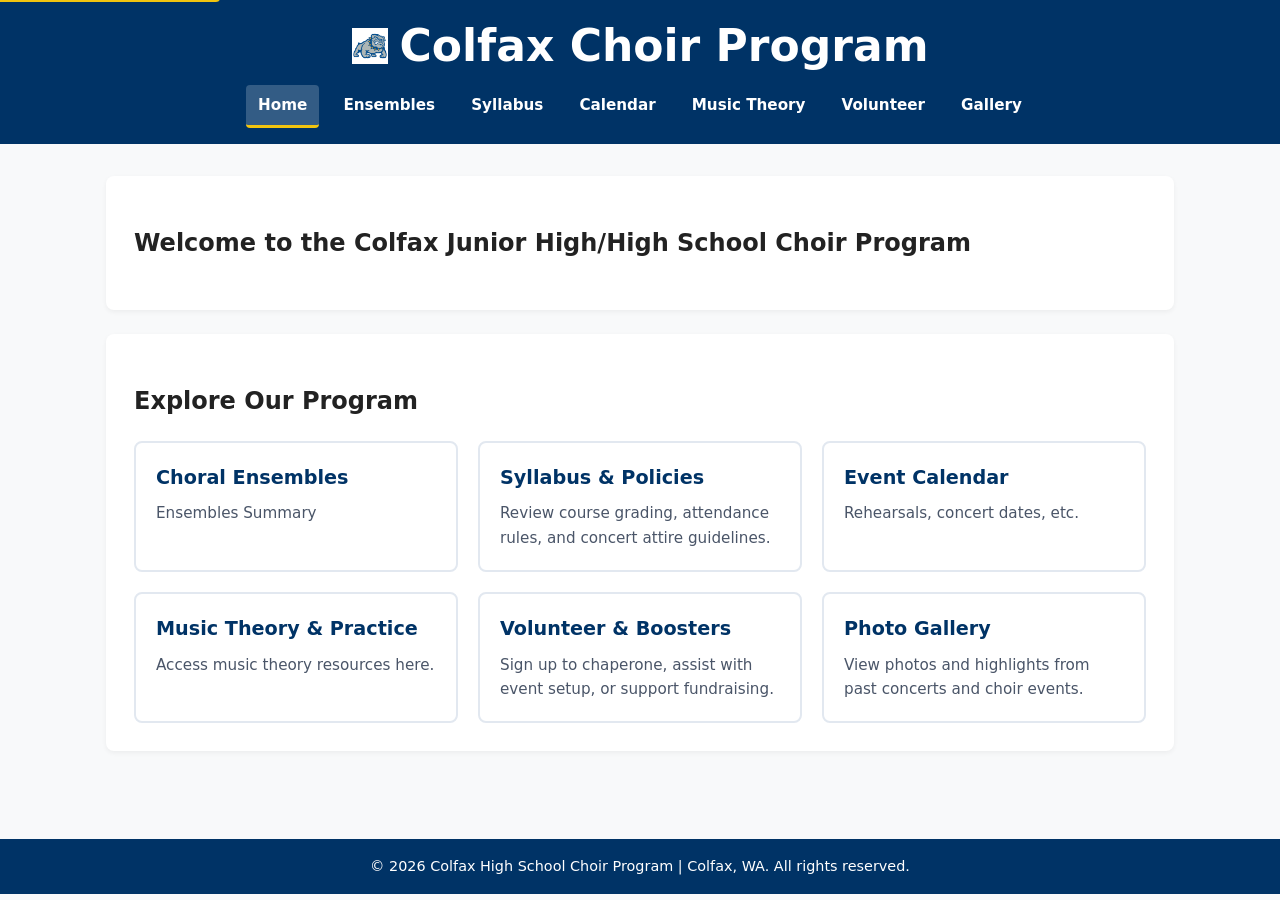
==== index.html @ 912bc324 "Adding Junior High to index" ====
<!DOCTYPE html>
<html lang="en">
<head>
    <meta charset="UTF-8">
    <meta name="viewport" content="width=device-width, initial-scale=1.0">

    <!-- SEO Optimization -->
    <title>Colfax High School Choir | Official Program & Ensembles</title>
    <meta name="description" content="Official website for the Colfax High School Choir Program. Explore our choral ensembles, concert calendar, syllabus, and music theory resources.">
    <meta name="keywords" content="Colfax High School Choir, Colfax Choirs, Colfax High School Music, Choral Ensembles">

    <link rel="stylesheet" href="css/styles.css?v=3">
</head>
<body>

<a href="#main-content" class="skip-link">Skip to main content</a>

<header>
    <div class="header-brand">
        <img src="assets/mascot.png" alt="Colfax High School Bulldog Mascot" class="header-logo">
        <h1>Colfax Choir Program</h1>
    </div>

    <nav>
        <ul>
            <li><a href="index.html" aria-current="page">Home</a></li>
            <li><a href="ensembles.html">Ensembles</a></li>
            <li><a href="syllabus.html">Syllabus</a></li>
            <li><a href="calendar.html">Calendar</a></li>
            <li><a href="resources.html">Music Theory</a></li>
            <li><a href="volunteer.html">Volunteer</a></li>
            <li><a href="gallery.html">Gallery</a></li>
        </ul>
    </nav>
</header>

<main id="main-content">
    <section class="hero">
        <h2>Welcome to the Colfax Junior High/High School Choir Program</h2>
    </section>

    <section>
        <h2>Explore Our Program</h2>
        <div class="page-nav-grid">
            <a href="ensembles.html" class="nav-card">
                <h3>Choral Ensembles</h3>
                <p>Ensembles Summary</p>
            </a>

            <a href="syllabus.html" class="nav-card">
                <h3>Syllabus & Policies</h3>
                <p>Review course grading, attendance rules, and concert attire guidelines.</p>
            </a>

            <a href="calendar.html" class="nav-card">
                <h3>Event Calendar</h3>
                <p>Rehearsals, concert dates, etc.</p>
            </a>

            <a href="resources.html" class="nav-card">
                <h3>Music Theory & Practice</h3>
                <p>Access music theory resources here.</p>
            </a>

            <a href="volunteer.html" class="nav-card">
                <h3>Volunteer & Boosters</h3>
                <p>Sign up to chaperone, assist with event setup, or support fundraising.</p>
            </a>

            <a href="gallery.html" class="nav-card">
                <h3>Photo Gallery</h3>
                <p>View photos and highlights from past concerts and choir events.</p>
            </a>
        </div>
    </section>
</main>

<footer>
    <p>&copy; 2026 Colfax High School Choir Program | Colfax, WA. All rights reserved.</p>
</footer>

<script src="js/script.js"></script>
</body>
</html>
---- css/styles.css ----
/* ==========================================================================
   1. CSS VARIABLES & THEME SETUP
   ========================================================================== */
:root {
  --primary-color: #003366;      /* Deep Navy Blue */
  --secondary-color: #f1c40f;    /* Warm Gold / Accent */
  --text-dark: #222222;          /* High contrast text */
  --bg-light: #f8f9fa;           /* Off-white page background */
  --white: #ffffff;
  --focus-ring: #ffbf47;         /* High-contrast focus outline */
  --max-width: 1100px;
}

/* ==========================================================================
   2. GLOBAL RESETS & ACCESSIBILITY
   ========================================================================== */
* {
  box-sizing: border-box;
}

body {
  margin: 0;
  padding: 0;
  font-family: system-ui, -apple-system, BlinkMacSystemFont, 'Segoe UI', Roboto, Oxygen, Ubuntu, Cantarell, sans-serif;
  line-height: 1.6;
  color: var(--text-dark);
  background-color: var(--bg-light);
}

/* Accessible Skip Link for Keyboard & Screen Reader Users */
.skip-link {
  position: absolute;
  top: -40px;
  left: 0;
  background: var(--secondary-color);
  color: #000000;
  padding: 8px 16px;
  z-index: 100;
  font-weight: bold;
  text-decoration: none;
  border-radius: 0 0 4px 0;
  transition: top 0.2s ease;
}

.skip-link:focus {
  top: 0;
  outline: 3px solid var(--text-dark);
}

/* ==========================================================================
   3. HEADER & BRANDING (Mascot + Title)
   ========================================================================== */
header {
  background-color: var(--primary-color);
  color: var(--white);
  padding: 1.25rem 1rem 1rem 1rem;
  text-align: center;
}

/* Flex container for Mascot + H1 */
.header-brand {
  display: flex;
  align-items: center;
  justify-content: center;
  gap: 12px;                  /* Spacing between logo and text */
  margin-bottom: 0.75rem;
}

/* Small mascot image */
.header-logo {
  height: 36px;
  max-height: 36px;
  width: auto;
  object-fit: contain;
  display: inline-block;
}

/* Header title with fluid sizing */
.header-brand h1 {
  font-size: clamp(2rem, 5vw, 2.75rem);
  color: var(--white);
  margin: 0;
  line-height: 1.2;
}

/* ==========================================================================
   4. NAVIGATION BAR
   ========================================================================== */
nav {
  margin-top: 0.5rem;
}

nav ul {
  list-style: none;
  padding: 0;
  margin: 0;
  display: flex;
  flex-wrap: wrap;             /* Mobile wrap handling */
  justify-content: center;
  gap: 0.25rem 0.75rem;
}

nav a {
  color: var(--white);
  text-decoration: none;
  font-weight: 600;
  font-size: 0.95rem;
  padding: 0.5rem 0.75rem;     /* Accessible touch target size */
  border-radius: 4px;
  display: inline-block;
  transition: background-color 0.2s ease, color 0.2s ease;
}

/* Hover state */
nav a:hover {
  background-color: rgba(255, 255, 255, 0.15);
  color: var(--secondary-color);
  text-decoration: underline;
}

/* Active focus-visible state for keyboard users */
nav a:focus-visible {
  outline: 3px solid var(--focus-ring);
  outline-offset: 2px;
  background-color: rgba(255, 255, 255, 0.2);
}

/* Active Page Indicator (via aria-current="page") */
nav a[aria-current="page"] {
  background-color: rgba(255, 255, 255, 0.2);
  border-bottom: 3px solid var(--secondary-color);
}

/* ==========================================================================
   5. MAIN CONTENT & HERO
   ========================================================================== */
main {
  max-width: var(--max-width);
  margin: 0 auto;
  padding: 2rem 1rem;
}

/* Section styling */
section {
  background-color: var(--white);
  padding: 1.75rem;
  border-radius: 8px;
  box-shadow: 0 2px 5px rgba(0, 0, 0, 0.05);
  margin-bottom: 1.5rem;
}

/* ==========================================================================
   6. HOME PAGE NAVIGATION CARDS & ENSEMBLE GRIDS
   ========================================================================== */
.page-nav-grid,
.ensemble-grid {
  display: grid;
  grid-template-columns: repeat(auto-fit, minmax(280px, 1fr));
  gap: 1.25rem;
  margin-top: 1rem;
}

.nav-card,
.ensemble-card {
  display: block;
  background-color: var(--white);
  border: 2px solid #e2e8f0;
  border-radius: 8px;
  padding: 1.25rem;
  text-decoration: none;
  color: var(--text-dark);
  transition: transform 0.2s ease, border-color 0.2s ease, box-shadow 0.2s ease;
}

.nav-card h3,
.ensemble-card h3 {
  margin-top: 0;
  margin-bottom: 0.5rem;
  color: var(--primary-color);
  font-size: 1.2rem;
}

.nav-card p,
.ensemble-card p {
  margin: 0;
  font-size: 0.95rem;
  color: #4a5568;
}

/* Hover and Focus interaction for cards */
.nav-card:hover,
.ensemble-card:hover {
  transform: translateY(-3px);
  border-color: var(--primary-color);
  box-shadow: 0 4px 12px rgba(0, 0, 0, 0.08);
}

.nav-card:focus-visible,
.ensemble-card:focus-visible {
  outline: 3px solid var(--focus-ring);
  outline-offset: 2px;
}

/* ==========================================================================
   7. GOOGLE EMBEDS (CALENDAR, FORMS, GALLERY)
   ========================================================================== */
.calendar-container,
.form-container,
.gallery-container {
  width: 100%;
  max-width: 100%;
  margin-top: 1.5rem;
  background-color: var(--white);
  border: 1px solid #e2e8f0;
  border-radius: 8px;
  overflow: hidden;
  box-shadow: 0 2px 8px rgba(0, 0, 0, 0.05);
}

.calendar-container iframe,
.form-container iframe,
.gallery-container iframe {
  display: block;
  width: 100%;
  border: none;
}

/* ==========================================================================
   8. FOOTER
   ========================================================================== */
footer {
  background-color: var(--primary-color);
  color: var(--white);
  text-align: center;
  padding: 1rem;
  font-size: 0.9rem;
  margin-top: 2rem;
}

footer p {
  margin: 0;
}
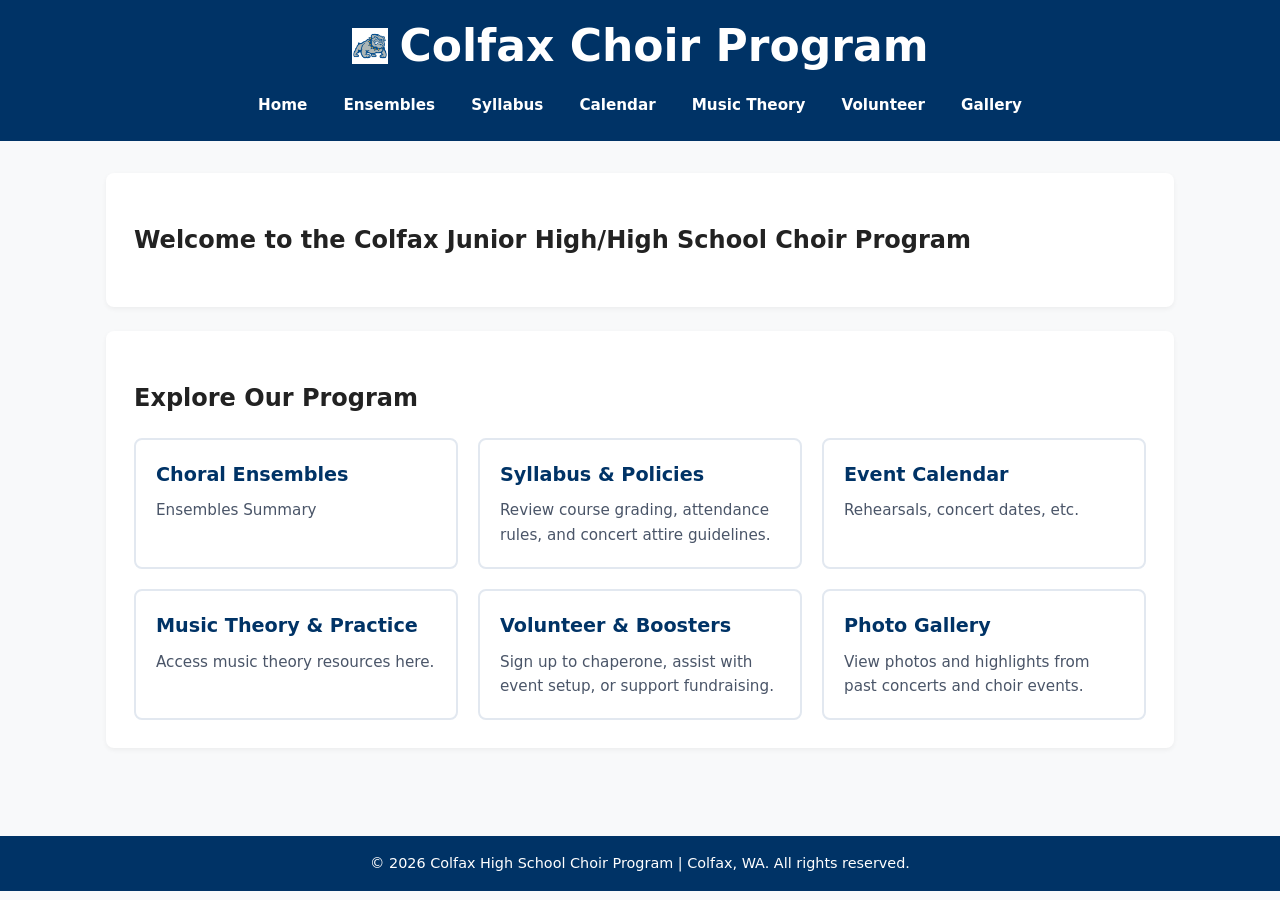
==== commit 69a4fb0a: "Remove main content indicator" ====
--- a/index.html
+++ b/index.html
@@ -12,8 +12,6 @@
     <link rel="stylesheet" href="css/styles.css?v=3">
 </head>
 <body>
-
-<a href="#main-content" class="skip-link">Skip to main content</a>
 
 <header>
     <div class="header-brand">
--- a/css/styles.css
+++ b/css/styles.css
@@ -125,11 +125,6 @@
   background-color: rgba(255, 255, 255, 0.2);
 }
 
-/* Active Page Indicator (via aria-current="page") */
-nav a[aria-current="page"] {
-  background-color: rgba(255, 255, 255, 0.2);
-  border-bottom: 3px solid var(--secondary-color);
-}
 
 /* ==========================================================================
    5. MAIN CONTENT & HERO
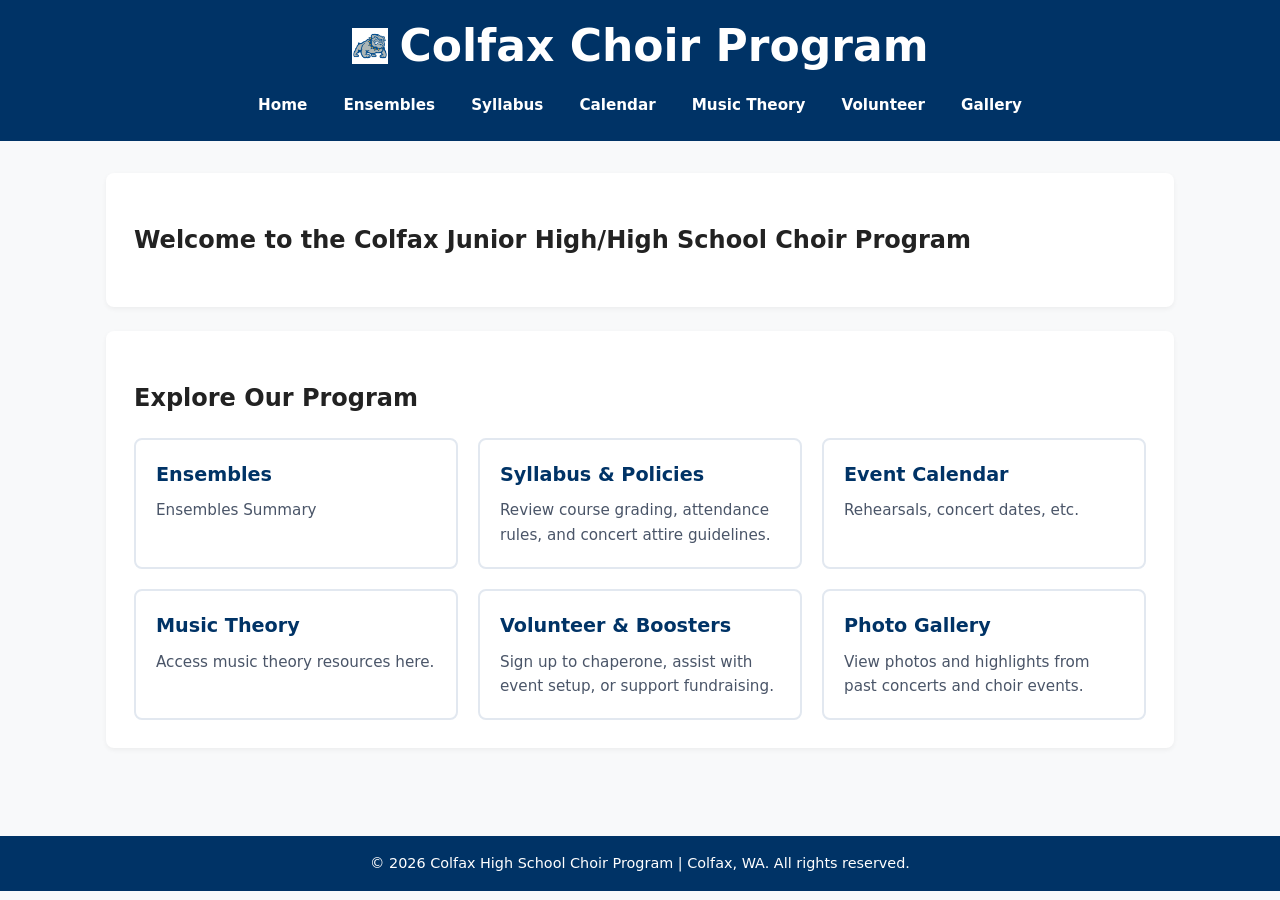
==== commit 82bfee99: "section name changes" ====
--- a/index.html
+++ b/index.html
@@ -41,7 +41,7 @@
         <h2>Explore Our Program</h2>
         <div class="page-nav-grid">
             <a href="ensembles.html" class="nav-card">
-                <h3>Choral Ensembles</h3>
+                <h3>Ensembles</h3>
                 <p>Ensembles Summary</p>
             </a>
 
@@ -56,7 +56,7 @@
             </a>
 
             <a href="resources.html" class="nav-card">
-                <h3>Music Theory & Practice</h3>
+                <h3>Music Theory</h3>
                 <p>Access music theory resources here.</p>
             </a>
 
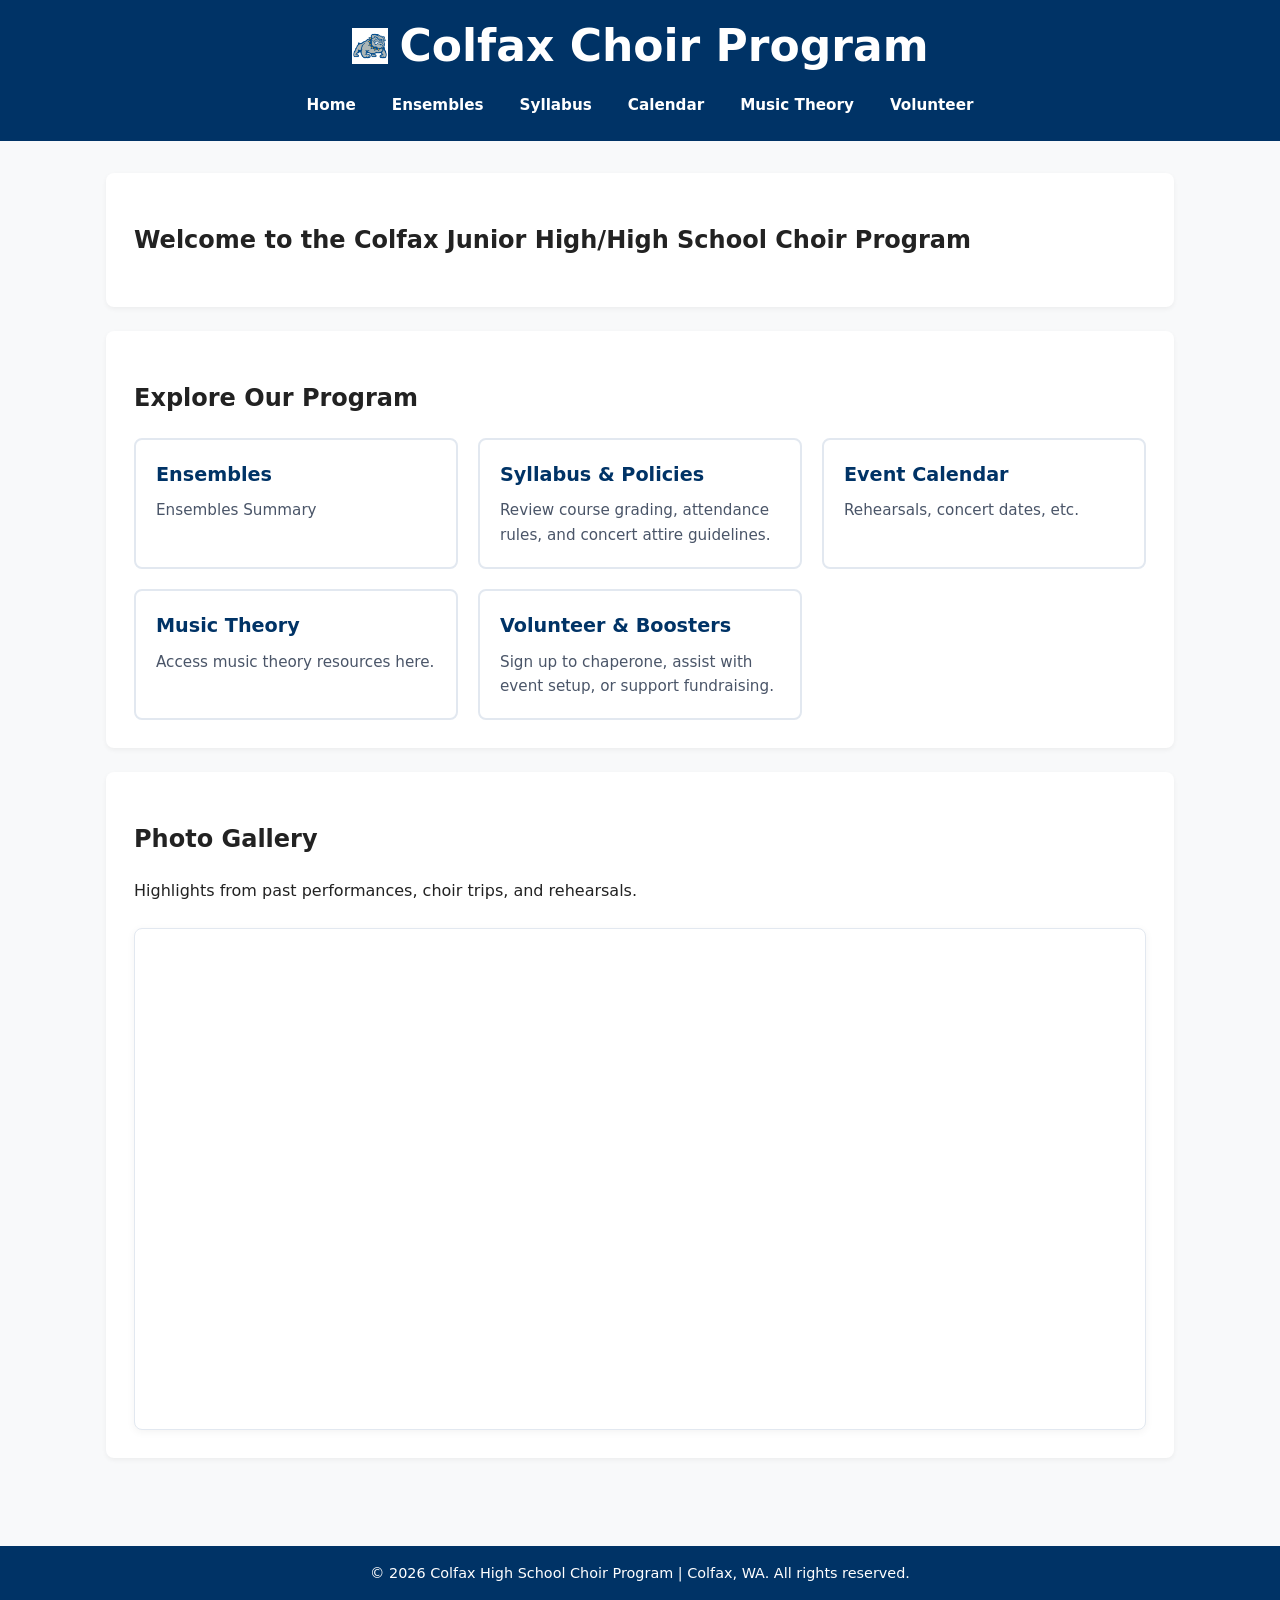
==== commit bf8a105b: "move slideshow to main page, update ensembles" ====
--- a/index.html
+++ b/index.html
@@ -27,7 +27,6 @@
             <li><a href="calendar.html">Calendar</a></li>
             <li><a href="resources.html">Music Theory</a></li>
             <li><a href="volunteer.html">Volunteer</a></li>
-            <li><a href="gallery.html">Gallery</a></li>
         </ul>
     </nav>
 </header>
@@ -64,11 +63,23 @@
                 <h3>Volunteer & Boosters</h3>
                 <p>Sign up to chaperone, assist with event setup, or support fundraising.</p>
             </a>
+        </div>
+    </section>
 
-            <a href="gallery.html" class="nav-card">
-                <h3>Photo Gallery</h3>
-                <p>View photos and highlights from past concerts and choir events.</p>
-            </a>
+    <!-- Photo Gallery Slideshow Section -->
+    <section>
+        <h2>Photo Gallery</h2>
+        <p>Highlights from past performances, choir trips, and rehearsals.</p>
+
+        <!-- Google Slides Embed -->
+        <div class="gallery-container">
+            <iframe
+                    src="https://docs.google.com/presentation/d/e/2PACX-1vQGn3jG0v_QLhsBY6eTiVXJcnxET_iDCn4xwviMShBzTZd_gsCoPCA0DTibwPuSUlZ89W0RWrEpMDcu/pubembed?start=true&loop=true&delayms=3000"
+                    width="100%"
+                    height="500"
+                    title="Colfax Choir Photo Slideshow">
+                Loading photo gallery slideshow…
+            </iframe>
         </div>
     </section>
 </main>
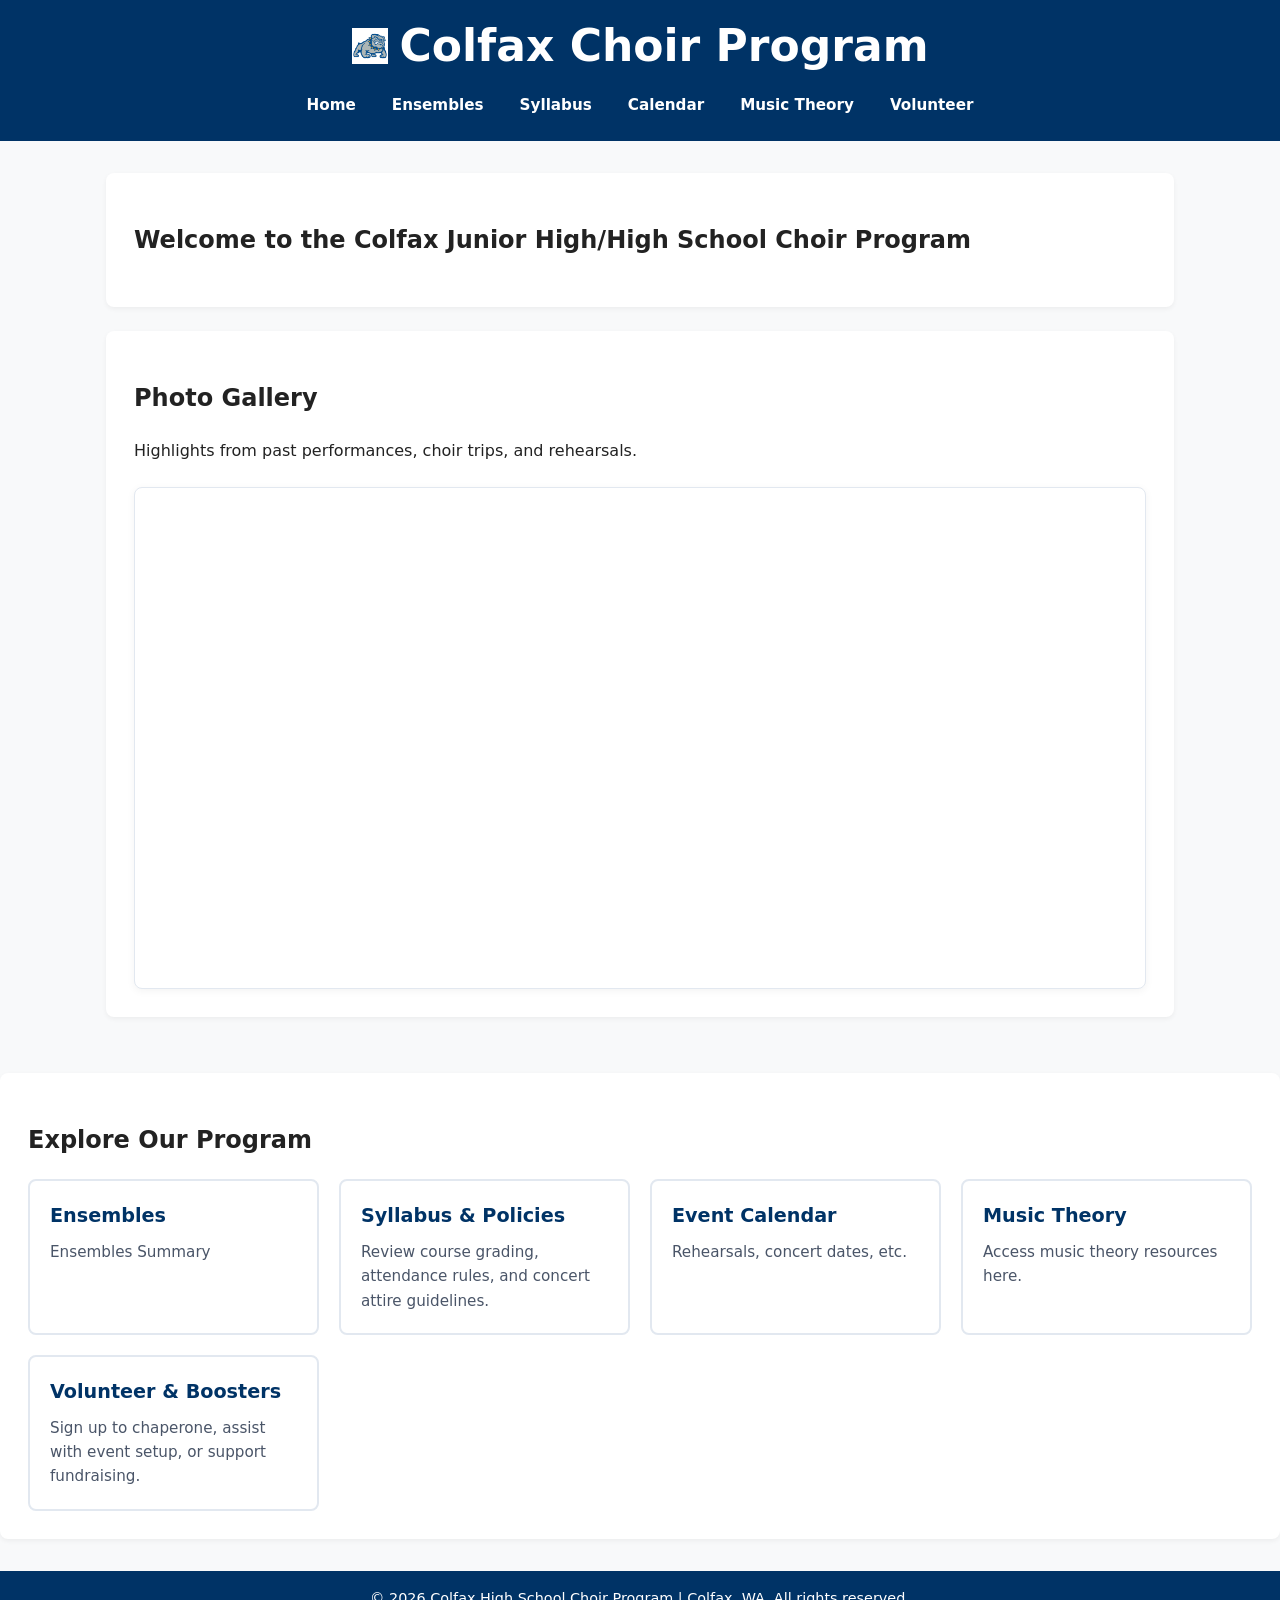
==== commit a06fdb1e: "main page restructure" ====
--- a/index.html
+++ b/index.html
@@ -36,6 +36,24 @@
         <h2>Welcome to the Colfax Junior High/High School Choir Program</h2>
     </section>
 
+    <!-- Photo Gallery Slideshow Section -->
+    <section>
+        <h2>Photo Gallery</h2>
+        <p>Highlights from past performances, choir trips, and rehearsals.</p>
+
+        <!-- Google Slides Embed -->
+        <div class="gallery-container">
+            <iframe
+                    src="https://docs.google.com/presentation/d/e/2PACX-1vQGn3jG0v_QLhsBY6eTiVXJcnxET_iDCn4xwviMShBzTZd_gsCoPCA0DTibwPuSUlZ89W0RWrEpMDcu/pubembed?start=true&loop=true&delayms=3000"
+                    width="100%"
+                    height="500"
+                    title="Colfax Choir Photo Slideshow">
+                Loading photo gallery slideshow…
+            </iframe>
+        </div>
+    </section>
+</main>
+
     <section>
         <h2>Explore Our Program</h2>
         <div class="page-nav-grid">
@@ -66,24 +84,6 @@
         </div>
     </section>
 
-    <!-- Photo Gallery Slideshow Section -->
-    <section>
-        <h2>Photo Gallery</h2>
-        <p>Highlights from past performances, choir trips, and rehearsals.</p>
-
-        <!-- Google Slides Embed -->
-        <div class="gallery-container">
-            <iframe
-                    src="https://docs.google.com/presentation/d/e/2PACX-1vQGn3jG0v_QLhsBY6eTiVXJcnxET_iDCn4xwviMShBzTZd_gsCoPCA0DTibwPuSUlZ89W0RWrEpMDcu/pubembed?start=true&loop=true&delayms=3000"
-                    width="100%"
-                    height="500"
-                    title="Colfax Choir Photo Slideshow">
-                Loading photo gallery slideshow…
-            </iframe>
-        </div>
-    </section>
-</main>
-
 <footer>
     <p>&copy; 2026 Colfax High School Choir Program | Colfax, WA. All rights reserved.</p>
 </footer>
--- a/css/styles.css
+++ b/css/styles.css
@@ -155,7 +155,43 @@
   margin-top: 1rem;
 }
 
-.nav-card,
+/* Homepage Navigation Cards (Keep border hover effect) */
+.nav-card {
+  display: block;
+  background-color: var(--white);
+  border: 2px solid #e2e8f0;
+  border-radius: 8px;
+  padding: 1.25rem;
+  text-decoration: none;
+  color: var(--text-dark);
+  transition: transform 0.2s ease, border-color 0.2s ease, box-shadow 0.2s ease;
+}
+
+.nav-card h3 {
+  margin-top: 0;
+  margin-bottom: 0.5rem;
+  color: var(--primary-color);
+  font-size: 1.2rem;
+}
+
+.nav-card p {
+  margin: 0;
+  font-size: 0.95rem;
+  color: #4a5568;
+}
+
+.nav-card:hover {
+  transform: translateY(-3px);
+  border-color: var(--primary-color); /* Changes border color on hover */
+  box-shadow: 0 4px 12px rgba(0, 0, 0, 0.08);
+}
+
+.nav-card:focus-visible {
+  outline: 3px solid var(--focus-ring);
+  outline-offset: 2px;
+}
+
+/* Ensemble Cards (No border color change on hover) */
 .ensemble-card {
   display: block;
   background-color: var(--white);
@@ -164,10 +200,9 @@
   padding: 1.25rem;
   text-decoration: none;
   color: var(--text-dark);
-  transition: transform 0.2s ease, border-color 0.2s ease, box-shadow 0.2s ease;
-}
-
-.nav-card h3,
+  transition: transform 0.2s ease, box-shadow 0.2s ease; /* Excludes border-color */
+}
+
 .ensemble-card h3 {
   margin-top: 0;
   margin-bottom: 0.5rem;
@@ -175,22 +210,18 @@
   font-size: 1.2rem;
 }
 
-.nav-card p,
 .ensemble-card p {
   margin: 0;
   font-size: 0.95rem;
   color: #4a5568;
 }
 
-/* Hover and Focus interaction for cards */
-.nav-card:hover,
 .ensemble-card:hover {
   transform: translateY(-3px);
-  border-color: var(--primary-color);
+  border: 2px solid #e2e8f0; /* Locks the border color so it doesn't change */
   box-shadow: 0 4px 12px rgba(0, 0, 0, 0.08);
 }
 
-.nav-card:focus-visible,
 .ensemble-card:focus-visible {
   outline: 3px solid var(--focus-ring);
   outline-offset: 2px;
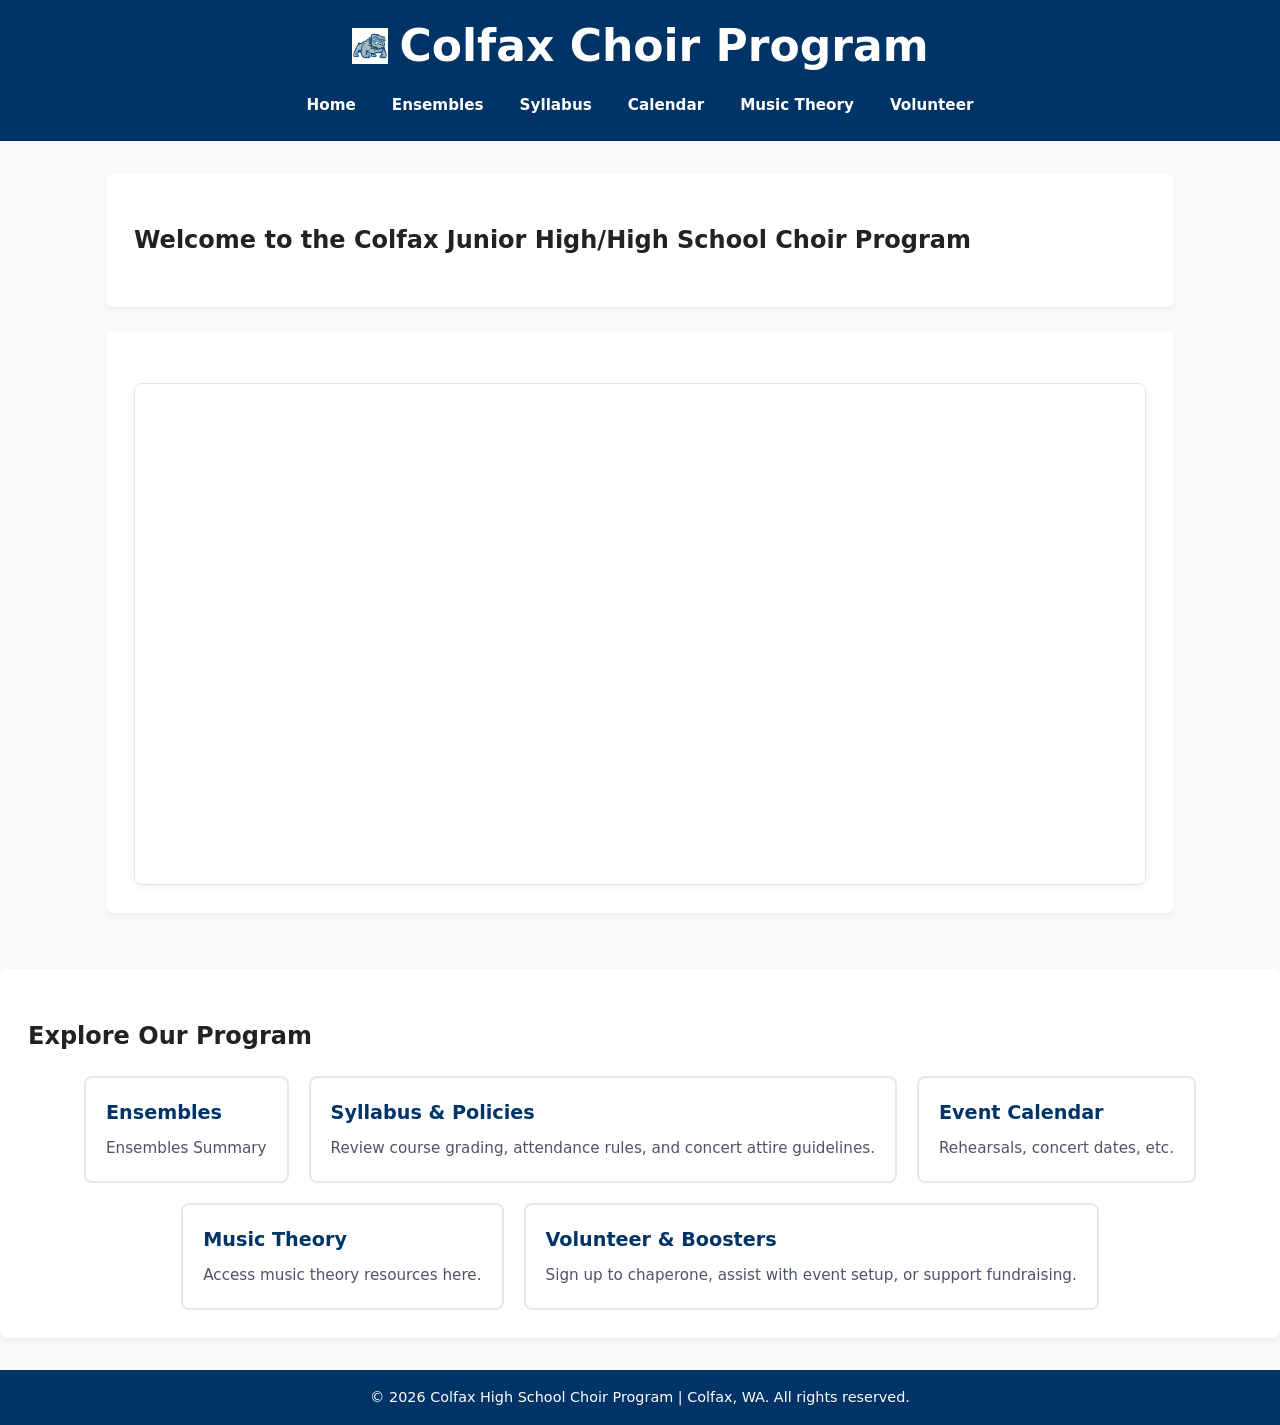
==== commit eacf0eca: "more layout changes main page" ====
--- a/index.html
+++ b/index.html
@@ -38,9 +38,6 @@
 
     <!-- Photo Gallery Slideshow Section -->
     <section>
-        <h2>Photo Gallery</h2>
-        <p>Highlights from past performances, choir trips, and rehearsals.</p>
-
         <!-- Google Slides Embed -->
         <div class="gallery-container">
             <iframe
--- a/css/styles.css
+++ b/css/styles.css
@@ -149,13 +149,14 @@
    ========================================================================== */
 .page-nav-grid,
 .ensemble-grid {
-  display: grid;
-  grid-template-columns: repeat(auto-fit, minmax(280px, 1fr));
+  display: flex;
+  flex-wrap: wrap;
+  justify-content: center;
   gap: 1.25rem;
   margin-top: 1rem;
 }
 
-/* Homepage Navigation Cards (Keep border hover effect) */
+/* Homepage Navigation Cards */
 .nav-card {
   display: block;
   background-color: var(--white);
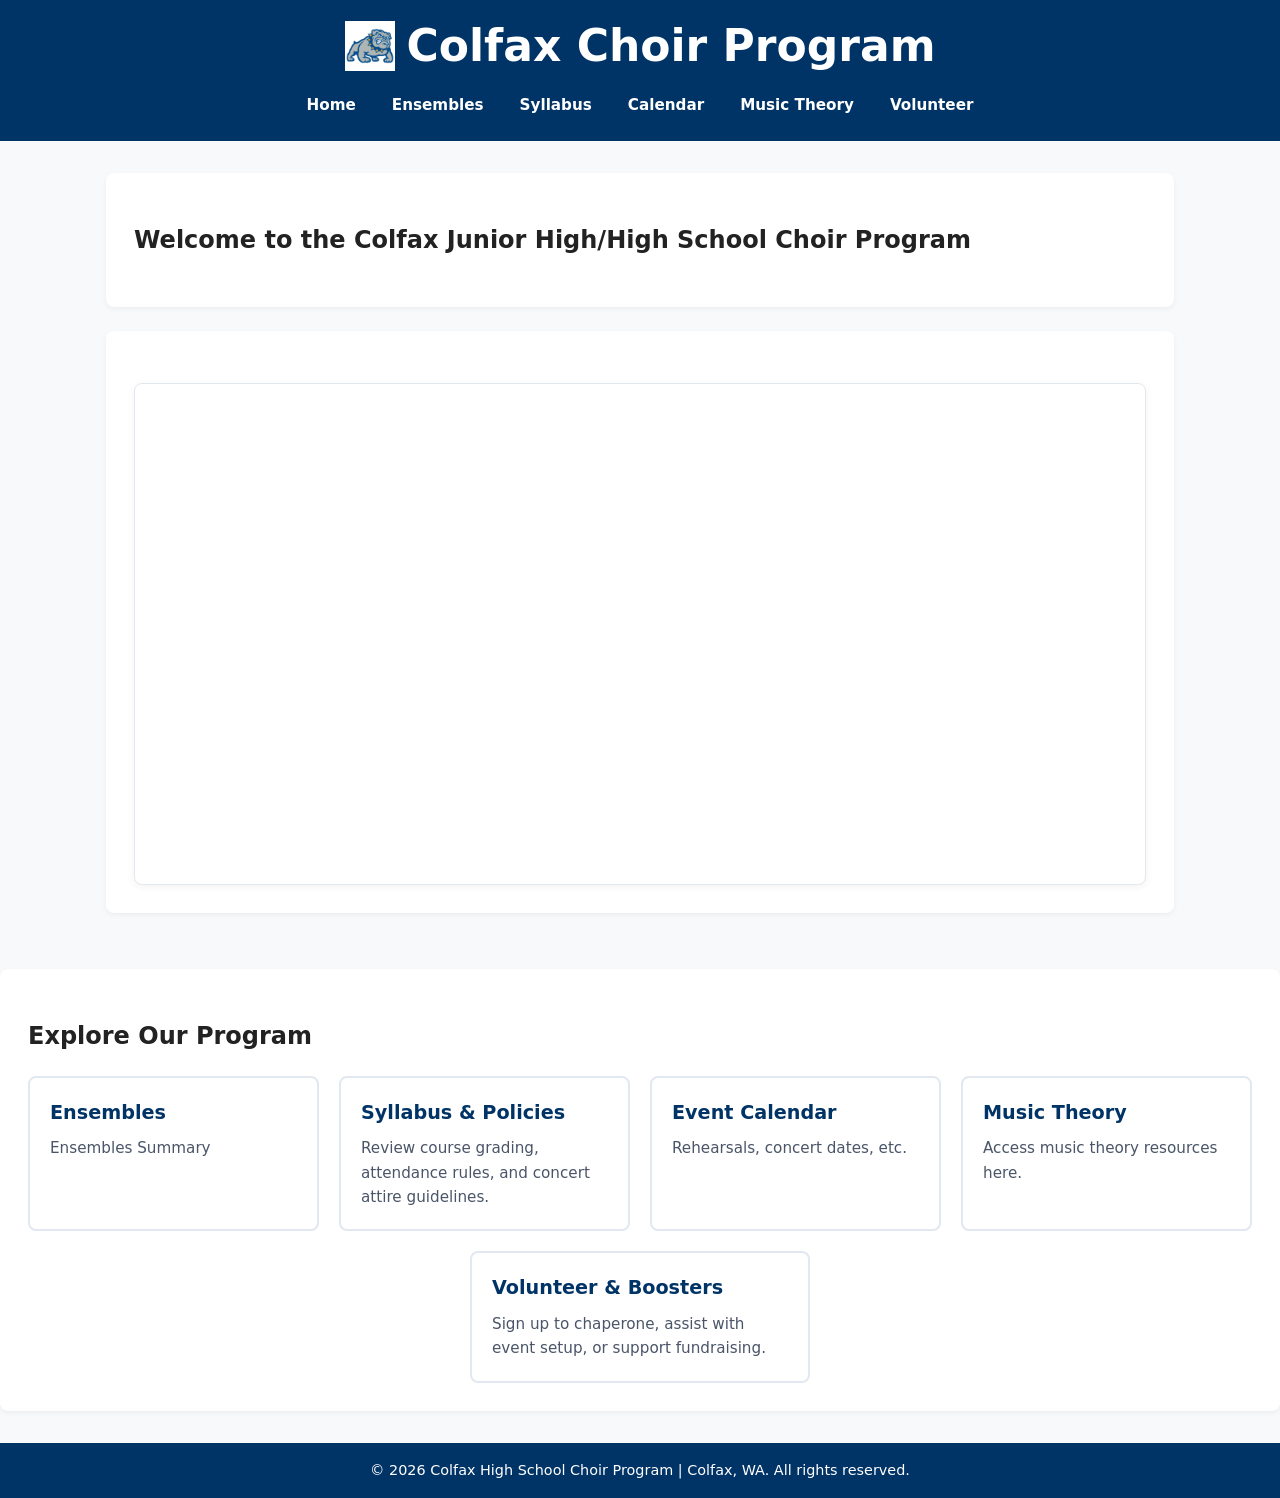
==== commit 401acbee: "mascot size change" ====
--- a/index.html
+++ b/index.html
@@ -4,7 +4,6 @@
     <meta charset="UTF-8">
     <meta name="viewport" content="width=device-width, initial-scale=1.0">
 
-    <!-- SEO Optimization -->
     <title>Colfax High School Choir | Official Program & Ensembles</title>
     <meta name="description" content="Official website for the Colfax High School Choir Program. Explore our choral ensembles, concert calendar, syllabus, and music theory resources.">
     <meta name="keywords" content="Colfax High School Choir, Colfax Choirs, Colfax High School Music, Choral Ensembles">
--- a/css/styles.css
+++ b/css/styles.css
@@ -68,8 +68,8 @@
 
 /* Small mascot image */
 .header-logo {
-  height: 36px;
-  max-height: 36px;
+  height: 50px;
+  max-height: 50px;
   width: auto;
   object-fit: contain;
   display: inline-block;
@@ -147,17 +147,25 @@
 /* ==========================================================================
    6. HOME PAGE NAVIGATION CARDS & ENSEMBLE GRIDS
    ========================================================================== */
-.page-nav-grid,
-.ensemble-grid {
+.page-nav-grid {
   display: flex;
   flex-wrap: wrap;
-  justify-content: center;
+  justify-content: center; /* Centers all cards, including the final row */
   gap: 1.25rem;
   margin-top: 1rem;
 }
 
+.ensemble-grid {
+  display: grid;
+  grid-template-columns: repeat(auto-fit, minmax(280px, 1fr));
+  gap: 1.25rem;
+  margin-top: 1rem;
+}
+
 /* Homepage Navigation Cards */
 .nav-card {
+  flex: 1 1 280px;         /* Allows cards to grow/shrink */
+  max-width: 340px;        /* Keeps the bottom 2 cards from stretching too wide */
   display: block;
   background-color: var(--white);
   border: 2px solid #e2e8f0;
@@ -183,7 +191,7 @@
 
 .nav-card:hover {
   transform: translateY(-3px);
-  border-color: var(--primary-color); /* Changes border color on hover */
+  border-color: var(--primary-color);
   box-shadow: 0 4px 12px rgba(0, 0, 0, 0.08);
 }
 
@@ -192,7 +200,7 @@
   outline-offset: 2px;
 }
 
-/* Ensemble Cards (No border color change on hover) */
+/* Ensemble Cards */
 .ensemble-card {
   display: block;
   background-color: var(--white);
@@ -201,7 +209,7 @@
   padding: 1.25rem;
   text-decoration: none;
   color: var(--text-dark);
-  transition: transform 0.2s ease, box-shadow 0.2s ease; /* Excludes border-color */
+  transition: transform 0.2s ease, box-shadow 0.2s ease;
 }
 
 .ensemble-card h3 {
@@ -219,7 +227,7 @@
 
 .ensemble-card:hover {
   transform: translateY(-3px);
-  border: 2px solid #e2e8f0; /* Locks the border color so it doesn't change */
+  border: 2px solid #e2e8f0;
   box-shadow: 0 4px 12px rgba(0, 0, 0, 0.08);
 }
 
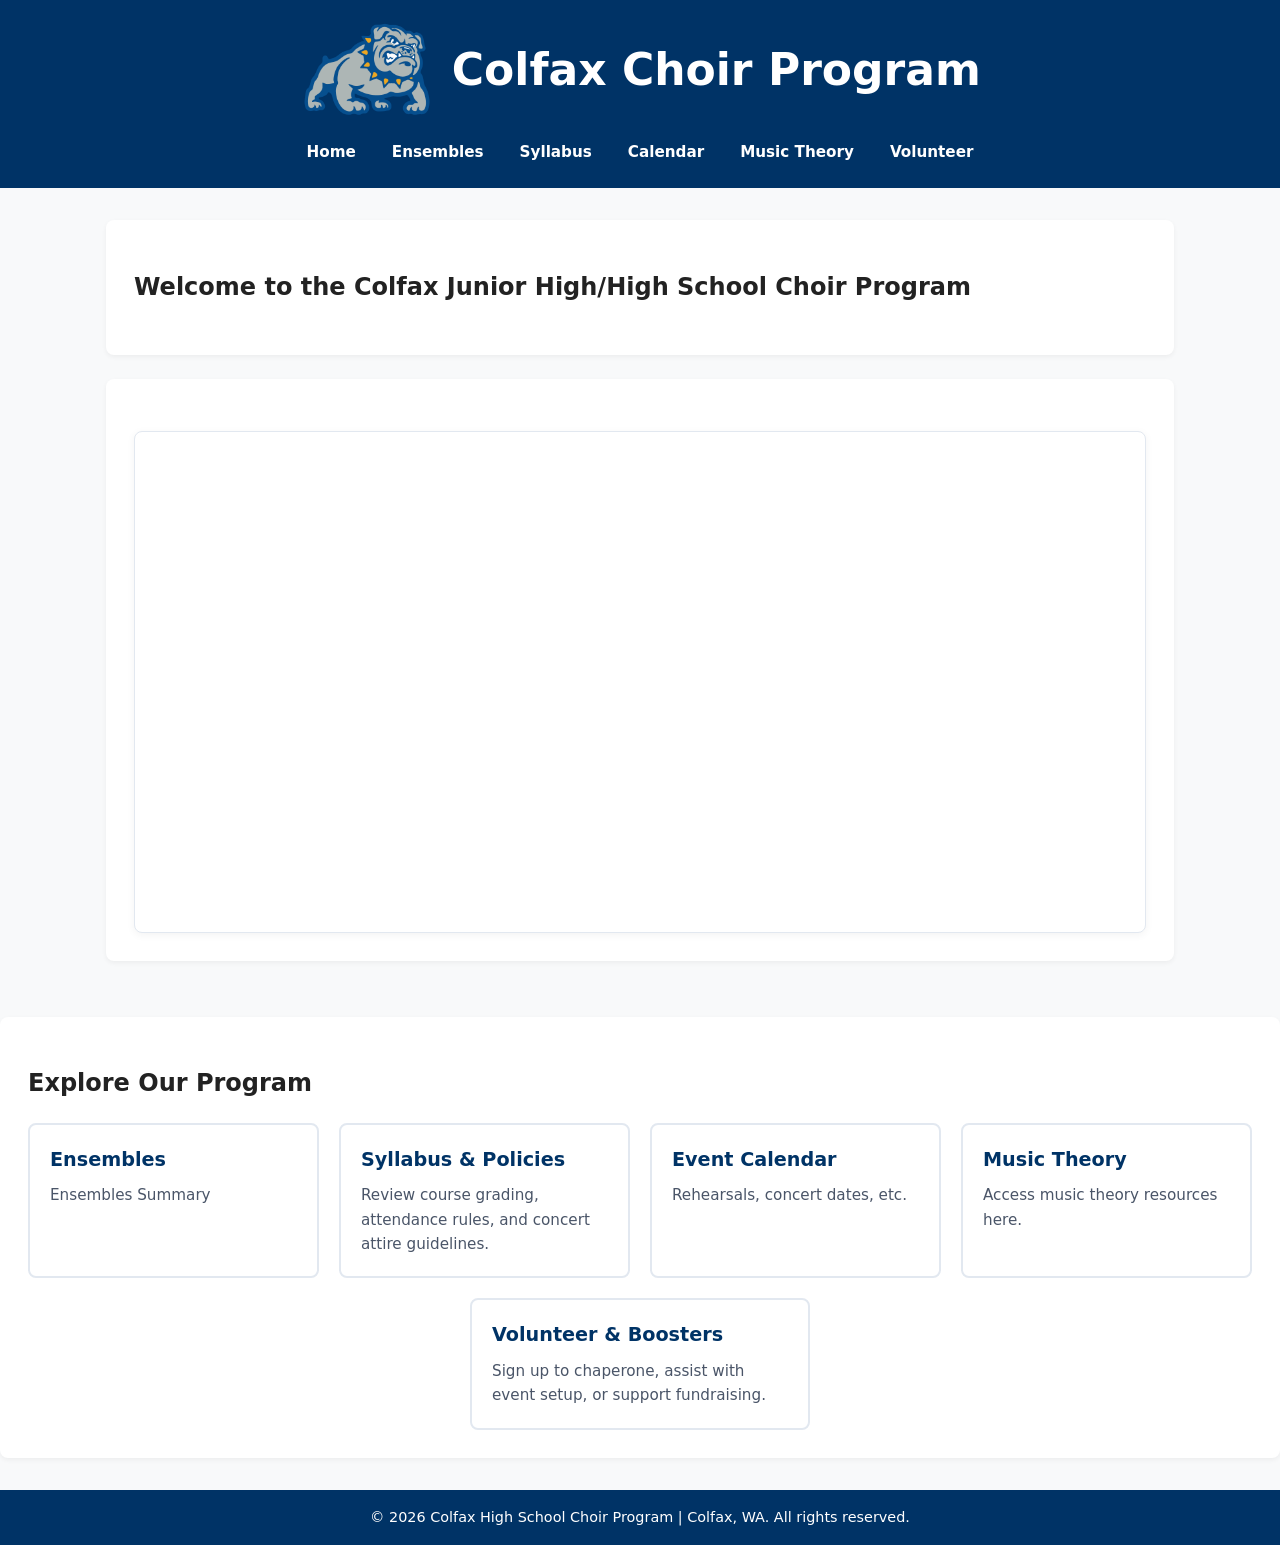
==== commit 299ed2bc: "change mascot" ====
--- a/index.html
+++ b/index.html
@@ -14,7 +14,7 @@
 
 <header>
     <div class="header-brand">
-        <img src="assets/mascot.png" alt="Colfax High School Bulldog Mascot" class="header-logo">
+        <img src="assets/colfax-mascot-clear.png" alt="Colfax High School Bulldog Mascot" class="header-logo">
         <h1>Colfax Choir Program</h1>
     </div>
 
--- a/css/styles.css
+++ b/css/styles.css
@@ -68,8 +68,8 @@
 
 /* Small mascot image */
 .header-logo {
-  height: 50px;
-  max-height: 50px;
+  height: 100px;
+  max-height: 100px;
   width: auto;
   object-fit: contain;
   display: inline-block;
